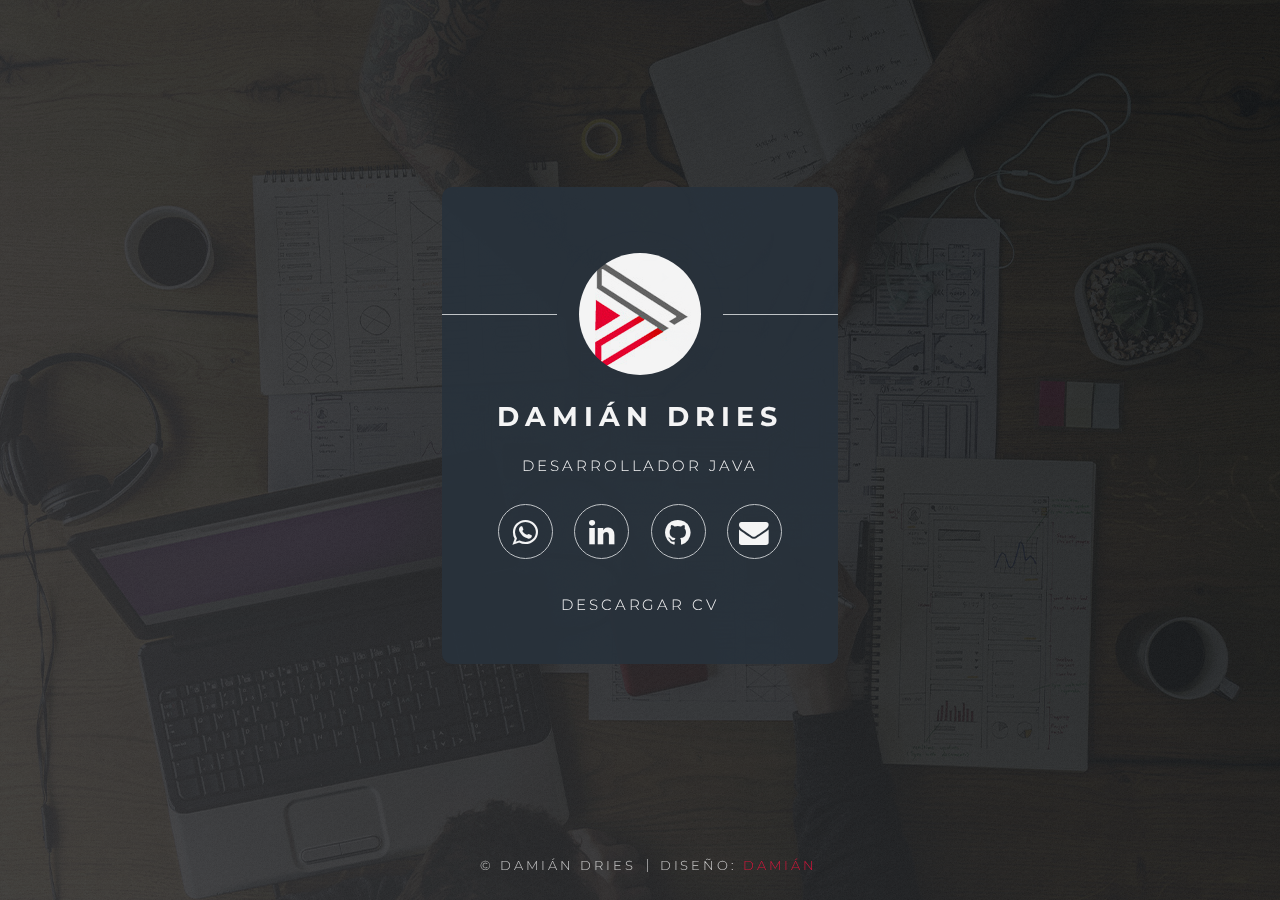
==== index.html @ bf19425d "Update index.html" ====
<!DOCTYPE HTML>
<html>

<head>
    <title>Damián Dries | Desarrollador Java</title>
    <meta charset="utf-8" />
    <meta name="viewport" content="width=device-width, initial-scale=1" />
    <link rel="icon" type="image/png" href="img/iconweb.png" />
    <link rel="stylesheet" href="assets/css/main.css" />
    <noscript><link rel="stylesheet" href="assets/css/noscript.css" /></noscript>

</head>

<body class="is-loading">

    <!-- Wrapper -->
    <div id="wrapper">

        <!-- Main -->
        <section id="main">
            <header>
                <span class="avatar"><img src="img/avatar.jpg" alt="" /></span>
                <h1>Damián Dries</h1>
                <p>Desarrollador Java</p>
            </header>
		
            <footer>
                <ul class="icons">
                    <li><a href="https://api.whatsapp.com/send?phone=542625411600" target="blank" class="fa-whatsapp">Whatsapp</a></li>
                    <li><a href="https://www.linkedin.com/in/damian-dries" target="blank" class="fa-linkedin">Linkedin</a></li>
                    <li><a href="https://github.com/3ddevelooper/" target="blank" class="fas fa-github">Github</a></li>
                    <li><a href="mailto:damian2014@gmail.com" target="blank" class="fas fa-envelope">Email</a></li>
                </ul>
            </footer>
	    <a class="cv" href="docs/Curriculum Vitae - Damián Dries.pdf" target="blank" class="cta">Descargar CV</a>
        </section>

        <!-- Footer -->
        <footer id="footer">
            <ul class="copyright">
                <li>&copy; Damián Dries</li>
                <li>Diseño: <span>Damián</span></li>
            </ul>
        </footer>

    </div>

    <!-- Scripts -->
    <script>
        if ('addEventListener' in window) {
            window.addEventListener('load', function() {
                document.body.className = document.body.className.replace(/\bis-loading\b/, '');
            });
            document.body.className += (navigator.userAgent.match(/(MSIE|rv:11\.0)/) ? ' is-ie' : '');
        }
    </script>

</body>

</html>
---- assets/css/main.css ----
@charset "UTF-8";
@import url(font-awesome.min.css);
@import 'https://fonts.googleapis.com/css?family=Montserrat:300, 400, 700&display=swap';

/* Reset */

html,
body,
div,
span,
applet,
object,
iframe,
h1,
h2,
h3,
h4,
h5,
h6,
p,
blockquote,
pre,
a,
abbr,
acronym,
address,
big,
cite,
code,
del,
dfn,
em,
img,
ins,
kbd,
q,
s,
samp,
small,
strike,
strong,
sub,
sup,
tt,
var,
b,
u,
i,
center,
dl,
dt,
dd,
ol,
ul,
li,
fieldset,
form,
label,
legend,
table,
caption,
tbody,
tfoot,
thead,
tr,
th,
td,
article,
aside,
canvas,
details,
embed,
figure,
figcaption,
footer,
header,
hgroup,
menu,
nav,
output,
ruby,
section,
summary,
time,
mark,
audio,
video {
    margin: 0;
    padding: 0;
    border: 0;
    font-size: 100%;
    font-family: 'Montserrat', sans-serif;
    vertical-align: baseline;
}

article,
aside,
details,
figcaption,
figure,
footer,
header,
hgroup,
menu,
nav,
section {
    display: block;
}

body {
    line-height: 1;
}
.cv {
    color: #ffffff;
    font-family: 'Montserrat', sans-serif;
}

ol,
ul {
    list-style: none;
}

blockquote,
q {
    quotes: none;
}

blockquote:before,
blockquote:after,
q:before,
q:after {
    content: '';
    content: none;
}

table {
    border-collapse: collapse;
    border-spacing: 0;
}

body {
    -webkit-text-size-adjust: none;
}

span {
    color: crimson;
}


/* Box Model */

*,
*:before,
*:after {
    -moz-box-sizing: border-box;
    -webkit-box-sizing: border-box;
    box-sizing: border-box;
}


/* Basic */

@media screen and (max-width: 480px) {
    html,
    body {
        min-width: 320px;
    }
}

body.is-loading *,
body.is-loading *:before,
body.is-loading *:after {
    -moz-animation: none !important;
    -webkit-animation: none !important;
    -ms-animation: none !important;
    animation: none !important;
    -moz-transition: none !important;
    -webkit-transition: none !important;
    -ms-transition: none !important;
    transition: none !important;
}

html {
    height: 100%;
}

body {
    height: 100%;
    background-color: #ffffff;
    background-image: url("images/overlay.png"), -moz-linear-gradient(60deg, rgba(46, 44, 44, 0.904) 5%, rgba(11, 12, 12, 0.904)), url("../../img/bg.jpg");
    background-image: url("images/overlay.png"), -webkit-linear-gradient(60deg, rgba(46, 44, 44, 0.904) 5%, rgba(11, 12, 12, 0.904)), url("../../img/bg.jpg");
    background-image: url("images/overlay.png"), -ms-linear-gradient(60deg, rgba(46, 44, 44, 0.904) 5%, rgba(11, 12, 12, 0.904)), url("../../img/bg.jpg");
    background-image: url("images/overlay.png"), linear-gradient(60deg, rgba(46, 44, 44, 0.904) 5%, rgba(11, 12, 12, 0.904)), url("../../img/bg.jpg");
    background-repeat: repeat, no-repeat, no-repeat;
    background-size: 100px 100px, cover, cover;
    background-position: top left, center center, bottom center;
    background-attachment: fixed, fixed, fixed;
}

body:after {
    content: '';
    display: block;
    position: fixed;
    top: 0;
    left: 0;
    width: 100%;
    height: inherit;
    opacity: 0;
    z-index: 1;
    background-color: #ffffff;
    background-image: url("images/overlay.png"), -moz-linear-gradient(60deg, rgba(46, 44, 44, 0.904) 5%, rgba(11, 12, 12, 0.904));
    background-image: url("images/overlay.png"), -webkit-linear-gradient(60deg, rgba(46, 44, 44, 0.904) 5%, rgba(11, 12, 12, 0.904));
    background-image: url("images/overlay.png"), -ms-linear-gradient(60deg, rgba(46, 44, 44, 0.904) 5%, rgba(11, 12, 12, 0.904));
    background-image: url("images/overlay.png"), linear-gradient(60deg, rgba(46, 44, 44, 0.904) 5%, rgba(11, 12, 12, 0.904));
    background-repeat: repeat, no-repeat;
    background-size: 100px 100px, cover;
    background-position: top left, center center;
    -moz-transition: opacity 1.75s ease-out;
    -webkit-transition: opacity 1.75s ease-out;
    -ms-transition: opacity 1.75s ease-out;
    transition: opacity 1.75s ease-out;
}

body.is-loading:after {
    opacity: 1;
}


/* Type */

body,
input,
select,
textarea {
    color: #414f57;
    font-family: "Source Sans Pro", Helvetica, sans-serif;
    font-size: 14pt;
    font-weight: 300;
    line-height: 2;
    letter-spacing: 0.2em;
    text-transform: uppercase;
}

@media screen and (max-width: 1680px) {
    body,
    input,
    select,
    textarea {
        font-size: 11pt;
    }
}

@media screen and (max-width: 480px) {
    body,
    input,
    select,
    textarea {
        font-size: 10pt;
        line-height: 1.75;
    }
}

a {
    -moz-transition: color 0.2s ease, border-color 0.2s ease;
    -webkit-transition: color 0.2s ease, border-color 0.2s ease;
    -ms-transition: color 0.2s ease, border-color 0.2s ease;
    transition: color 0.2s ease, border-color 0.2s ease;
    color: inherit;
    text-decoration: none;
}

a:before {
    -moz-transition: color 0.2s ease, text-shadow 0.2s ease;
    -webkit-transition: color 0.2s ease, text-shadow 0.2s ease;
    -ms-transition: color 0.2s ease, text-shadow 0.2s ease;
    transition: color 0.2s ease, text-shadow 0.2s ease;
}

a:hover {
    color: crimson;
}

strong,
b {
    color: #313f47;
}

em,
i {
    font-style: italic;
}

p {
    color: #ffffff;
    margin: 0 0 1.5em 0;
}

h1,
h2,
h3,
h4,
h5,
h6 {
    color: #ffffff;
    line-height: 1.5;
    margin: 0 0 0.75em 0;
}

h1 a,
h2 a,
h3 a,
h4 a,
h5 a,
h6 a {
    color: inherit;
    text-decoration: none;
}

h1 {
    font-size: 1.85em;
    letter-spacing: 0.22em;
    margin: 0 0 0.525em 0;
}

h2 {
    font-size: 1.25em;
}

h3 {
    font-size: 1em;
}

h4 {
    font-size: 1em;
}

h5 {
    font-size: 1em;
}

h6 {
    font-size: 1em;
}

@media screen and (max-width: 480px) {
    h1 {
        font-size: 1.65em;
    }
}

sub {
    font-size: 0.8em;
    position: relative;
    top: 0.5em;
}

sup {
    font-size: 0.8em;
    position: relative;
    top: -0.5em;
}

hr {
    border: 0;
    border-bottom: solid 1px #c8cccf;
    margin: 3em 0;
}


/* Form */

form {
    margin: 0 0 1.5em 0;
}

form>.field {
    margin: 0 0 1.5em 0;
}

form>.field> :last-child {
    margin-bottom: 0;
}

label {
    color: #313f47;
    display: block;
    font-size: 0.9em;
    margin: 0 0 0.75em 0;
}

input[type="text"],
input[type="password"],
input[type="email"],
input[type="tel"],
select,
textarea {
    -moz-appearance: none;
    -webkit-appearance: none;
    -ms-appearance: none;
    appearance: none;
    border-radius: 4px;
    border: solid 1px #c8cccf;
    color: inherit;
    display: block;
    outline: 0;
    padding: 0 1em;
    text-decoration: none;
    width: 100%;
}

input[type="text"]:invalid,
input[type="password"]:invalid,
input[type="email"]:invalid,
input[type="tel"]:invalid,
select:invalid,
textarea:invalid {
    box-shadow: none;
}

input[type="text"]:focus,
input[type="password"]:focus,
input[type="email"]:focus,
input[type="tel"]:focus,
select:focus,
textarea:focus {
    border-color: crimson;
}

.select-wrapper {
    text-decoration: none;
    display: block;
    position: relative;
}

.select-wrapper:before {
    content: "";
    -moz-osx-font-smoothing: grayscale;
    -webkit-font-smoothing: antialiased;
    font-family: FontAwesome;
    font-style: normal;
    font-weight: normal;
    text-transform: none !important;
}

.select-wrapper:before {
    color: #c8cccf;
    display: block;
    height: 2.75em;
    line-height: 2.75em;
    pointer-events: none;
    position: absolute;
    right: 0;
    text-align: center;
    top: 0;
    width: 2.75em;
}

.select-wrapper select::-ms-expand {
    display: none;
}

input[type="text"],
input[type="password"],
input[type="email"],
select {
    height: 2.75em;
}

textarea {
    padding: 0.75em 1em;
}

input[type="checkbox"],
input[type="radio"] {
    -moz-appearance: none;
    -webkit-appearance: none;
    -ms-appearance: none;
    appearance: none;
    display: block;
    float: left;
    margin-right: -2em;
    opacity: 0;
    width: 1em;
    z-index: -1;
}

input[type="checkbox"]+label,
input[type="radio"]+label {
    text-decoration: none;
    color: #414f57;
    cursor: pointer;
    display: inline-block;
    font-size: 1em;
    font-weight: 300;
    padding-left: 2.4em;
    padding-right: 0.75em;
    position: relative;
}

input[type="checkbox"]+label:before,
input[type="radio"]+label:before {
    -moz-osx-font-smoothing: grayscale;
    -webkit-font-smoothing: antialiased;
    font-family: FontAwesome;
    font-style: normal;
    font-weight: normal;
    text-transform: none !important;
}

input[type="checkbox"]+label:before,
input[type="radio"]+label:before {
    border-radius: 4px;
    border: solid 1px #c8cccf;
    content: '';
    display: inline-block;
    height: 1.65em;
    left: 0;
    line-height: 1.58125em;
    position: absolute;
    text-align: center;
    top: 0.15em;
    width: 1.65em;
}

input[type="checkbox"]:checked+label:before,
input[type="radio"]:checked+label:before {
    color: crimson;
    content: '\f00c';
}

input[type="checkbox"]:focus+label:before,
input[type="radio"]:focus+label:before {
    border-color: crimson;
}

input[type="checkbox"]+label:before {
    border-radius: 4px;
}

input[type="radio"]+label:before {
    border-radius: 100%;
}

::-webkit-input-placeholder {
    color: #616f77 !important;
    opacity: 1.0;
}

:-moz-placeholder {
    color: #616f77 !important;
    opacity: 1.0;
}

::-moz-placeholder {
    color: #616f77 !important;
    opacity: 1.0;
}

:-ms-input-placeholder {
    color: #616f77 !important;
    opacity: 1.0;
}

.formerize-placeholder {
    color: #616f77 !important;
    opacity: 1.0;
}


/* Icon */

.icon {
    text-decoration: none;
    position: relative;
    border-bottom: none;
}

.icon:before {
    -moz-osx-font-smoothing: grayscale;
    -webkit-font-smoothing: antialiased;
    font-family: 'Montserrat', sans-serif;
    font-style: normal;
    font-weight: normal;
    text-transform: none !important;
}

.icon>.label {
    display: none;
}


/* List */

ol {
    list-style: decimal;
    margin: 0 0 1.5em 0;
    padding-left: 1.25em;
}

ol li {
    padding-left: 0.25em;
}

ul {
    list-style: disc;
    margin: 0 0 1.5em 0;
    padding-left: 1em;
}

ul li {
    padding-left: 0.5em;
}

ul.alt {
    list-style: none;
    padding-left: 0;
}

ul.alt li {
    border-top: solid 1px #c8cccf;
    padding: 0.5em 0;
}

ul.alt li:first-child {
    border-top: 0;
    padding-top: 0;
}

ul.icons {
    cursor: default;
    list-style: none;
    padding-left: 0;
    margin-top: -0.675em;
}

ul.icons li {
    display: inline-block;
    padding: 0.675em 0.5em;
}

ul.icons li a {
    text-decoration: none;
    position: relative;
    display: block;
    width: 3.75em;
    height: 3.75em;
    border-radius: 100%;
    border: solid 1px #c8cccf;
    line-height: 3.75em;
    overflow: hidden;
    text-align: center;
    text-indent: 3.75em;
    white-space: nowrap;
}

ul.icons li a:before {
    -moz-osx-font-smoothing: grayscale;
    -webkit-font-smoothing: antialiased;
    font-family: FontAwesome;
    font-style: normal;
    font-weight: normal;
    text-transform: none !important;
}

ul.icons li a:before {
    color: #ffffff;
    /*text-shadow: 1.25px 0px 0px #c8cccf, -1.25px 0px 0px #c8cccf, 0px 1.25px 0px #c8cccf, 0px -1.25px 0px #c8cccf;*/
}

ul.icons li a:hover:before {
    text-shadow: 1.25px 0px 0px crimson, -1.25px 0px 0px crimson, 0px 1.25px 0px crimson, 0px -1.25px 0px crimson;
}

ul.icons li a:before {
    position: absolute;
    top: 0;
    left: 0;
    width: inherit;
    height: inherit;
    font-size: 1.85rem;
    line-height: inherit;
    text-align: center;
    text-indent: 0;
}

ul.icons li a:hover {
    border-color: crimson;
}

@media screen and (max-width: 480px) {
    ul.icons li a:before {
        font-size: 1.5rem;
    }
}

ul.actions {
    cursor: default;
    list-style: none;
    padding-left: 0;
}

ul.actions li {
    display: inline-block;
    padding: 0 0.75em 0 0;
    vertical-align: middle;
}

ul.actions li:last-child {
    padding-right: 0;
}

dl {
    margin: 0 0 1.5em 0;
}

dl dt {
    display: block;
    margin: 0 0 0.75em 0;
}

dl dd {
    margin-left: 1.5em;
}


/* Button */

input[type="submit"],
input[type="reset"],
input[type="button"],
button,
.button {
    -moz-appearance: none;
    -webkit-appearance: none;
    -ms-appearance: none;
    appearance: none;
    -moz-transition: background-color 0.2s ease-in-out, border-color 0.2s ease-in-out, color 0.2s ease-in-out;
    -webkit-transition: background-color 0.2s ease-in-out, border-color 0.2s ease-in-out, color 0.2s ease-in-out;
    -ms-transition: background-color 0.2s ease-in-out, border-color 0.2s ease-in-out, color 0.2s ease-in-out;
    transition: background-color 0.2s ease-in-out, border-color 0.2s ease-in-out, color 0.2s ease-in-out;
    display: inline-block;
    height: 2.75em;
    line-height: 2.75em;
    padding: 0 1.5em;
    background-color: transparent;
    border-radius: 4px;
    border: solid 1px #c8cccf;
    color: #414f57 !important;
    cursor: pointer;
    text-align: center;
    text-decoration: none;
    white-space: nowrap;
}

input[type="submit"]:hover,
input[type="reset"]:hover,
input[type="button"]:hover,
button:hover,
.button:hover {
    border-color: crimson;
    color: crimson !important;
}

input[type="submit"].icon,
input[type="reset"].icon,
input[type="button"].icon,
button.icon,
.button.icon {
    padding-left: 1.35em;
}

input[type="submit"].icon:before,
input[type="reset"].icon:before,
input[type="button"].icon:before,
button.icon:before,
.button.icon:before {
    margin-right: 0.5em;
}

input[type="submit"].fit,
input[type="reset"].fit,
input[type="button"].fit,
button.fit,
.button.fit {
    display: block;
    width: 100%;
    margin: 0 0 0.75em 0;
}

input[type="submit"].small,
input[type="reset"].small,
input[type="button"].small,
button.small,
.button.small {
    font-size: 0.8em;
}

input[type="submit"].big,
input[type="reset"].big,
input[type="button"].big,
button.big,
.button.big {
    font-size: 1.35em;
}

input[type="submit"].disabled,
input[type="submit"]:disabled,
input[type="reset"].disabled,
input[type="reset"]:disabled,
input[type="button"].disabled,
input[type="button"]:disabled,
button.disabled,
button:disabled,
.button.disabled,
.button:disabled {
    -moz-pointer-events: none;
    -webkit-pointer-events: none;
    -ms-pointer-events: none;
    pointer-events: none;
    opacity: 0.5;
}


/* Main */

#main {
    position: relative;
    max-width: 100%;
    min-width: 27em;
    padding: 4.5em 3em 3em 3em;
    background: #29323c;
    border-radius: 10px;
    cursor: default;
    opacity: 0.95;
    text-align: center;
    -moz-transform-origin: 50% 50%;
    -webkit-transform-origin: 50% 50%;
    -ms-transform-origin: 50% 50%;
    transform-origin: 50% 50%;
    -moz-transform: rotateX(0deg);
    -webkit-transform: rotateX(0deg);
    -ms-transform: rotateX(0deg);
    transform: rotateX(0deg);
    -moz-transition: opacity 1s ease, -moz-transform 1s ease;
    -webkit-transition: opacity 1s ease, -webkit-transform 1s ease;
    -ms-transition: opacity 1s ease, -ms-transform 1s ease;
    transition: opacity 1s ease, transform 1s ease;
}

#main .avatar {
    position: relative;
    display: block;
    margin-bottom: 1.5em;
}

#main .avatar img {
    display: block;
    margin: 0 auto;
    border-radius: 100%;
    box-shadow: 0 0 0 1.5em #29323c;
}

#main .avatar:before {
    content: '';
    display: block;
    position: absolute;
    top: 50%;
    left: -3em;
    width: calc(100% + 6em);
    height: 1px;
    z-index: -1;
    background: #c8cccf;
}

@media screen and (max-width: 480px) {
    #main {
        min-width: 0;
        width: 100%;
        padding: 4em 2em 2.5em 2em;
    }
    #main .avatar:before {
        left: -2em;
        width: calc(100% + 4em);
    }
}

body.is-loading #main {
    opacity: 0;
    -moz-transform: rotateX(15deg);
    -webkit-transform: rotateX(15deg);
    -ms-transform: rotateX(15deg);
    transform: rotateX(15deg);
}


/* Footer */

#footer {
    -moz-align-self: -moz-flex-end;
    -webkit-align-self: -webkit-flex-end;
    -ms-align-self: -ms-flex-end;
    align-self: flex-end;
    width: 100%;
    padding: 1.5em 0 0 0;
    color: rgba(255, 255, 255, 0.75);
    cursor: default;
    text-align: center;
}

#footer .copyright {
    margin: 0;
    padding: 0;
    font-size: 0.9em;
    list-style: none;
}

#footer .copyright li {
    display: inline-block;
    margin: 0 0 0 0.45em;
    padding: 0 0 0 0.85em;
    border-left: solid 1px rgba(255, 255, 255, 0.5);
    line-height: 1;
}

#footer .copyright li:first-child {
    border-left: 0;
}


/* Wrapper */

#wrapper {
    display: -moz-flex;
    display: -webkit-flex;
    display: -ms-flex;
    display: flex;
    -moz-align-items: center;
    -webkit-align-items: center;
    -ms-align-items: center;
    align-items: center;
    -moz-justify-content: space-between;
    -webkit-justify-content: space-between;
    -ms-justify-content: space-between;
    justify-content: space-between;
    -moz-flex-direction: column;
    -webkit-flex-direction: column;
    -ms-flex-direction: column;
    flex-direction: column;
    -moz-perspective: 1000px;
    -webkit-perspective: 1000px;
    -ms-perspective: 1000px;
    perspective: 1000px;
    position: relative;
    min-height: 100%;
    padding: 1.5em;
    z-index: 2;
}

#wrapper>* {
    z-index: 1;
}

#wrapper:before {
    content: '';
    display: block;
}

@media screen and (max-width: 360px) {
    #wrapper {
        padding: 0.75em;
    }
}

body.is-ie #wrapper {
    height: 100%;
}
---- assets/css/noscript.css ----
/* Basic */

body:after {
    display: none;
}


/* Main */

#main {
    -moz-transform: none !important;
    -webkit-transform: none !important;
    -ms-transform: none !important;
    transform: none !important;
    opacity: 1 !important;
}
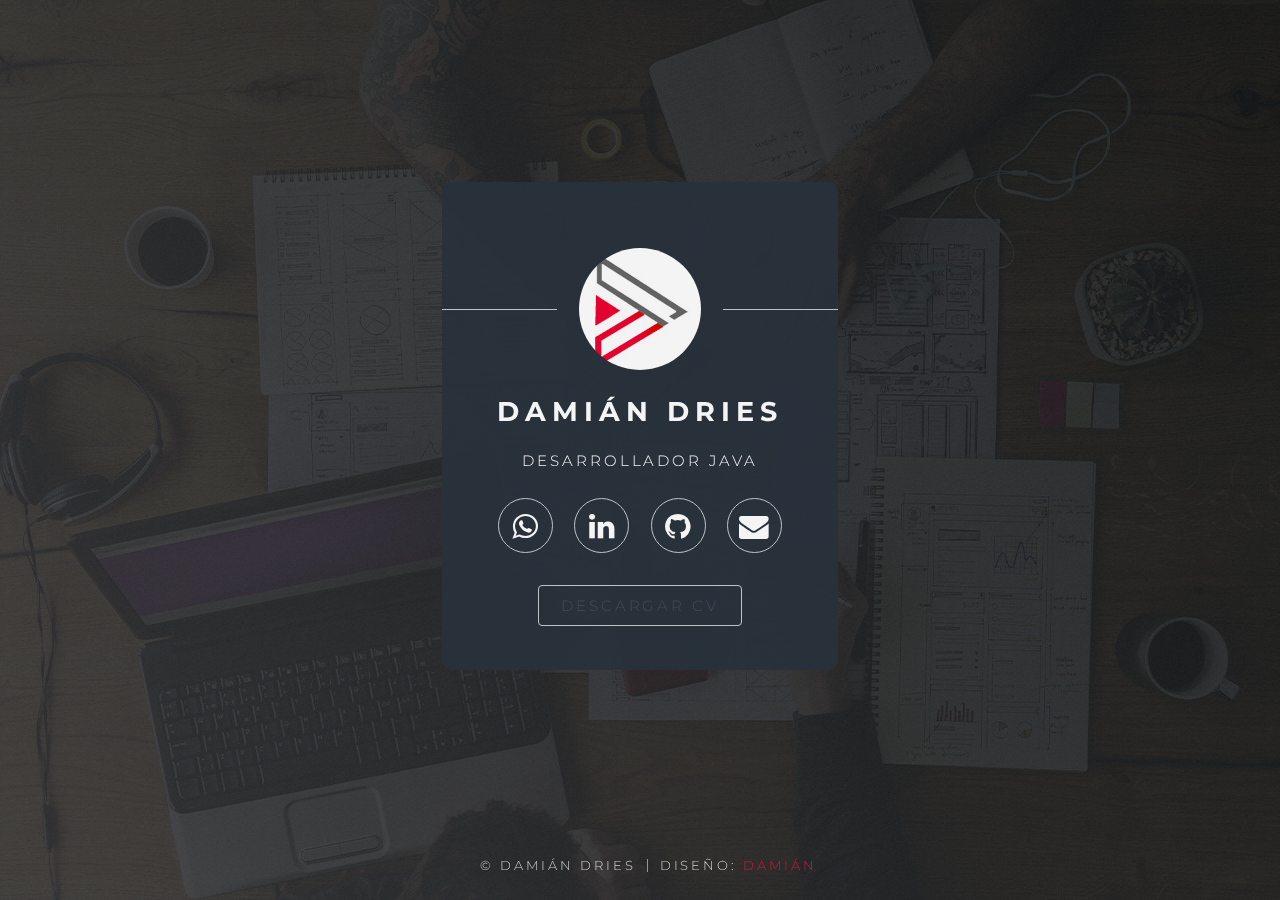
==== commit 96563fa7: "Update index.html" ====
--- a/index.html
+++ b/index.html
@@ -32,7 +32,9 @@
                     <li><a href="mailto:damian2014@gmail.com" target="blank" class="fas fa-envelope">Email</a></li>
                 </ul>
             </footer>
-	    <a class="cv" href="docs/Curriculum Vitae - Damián Dries.pdf" target="blank" class="cta">Descargar CV</a>
+	    <div class="button">
+                <a href="docs/Curriculum Vitae  - Damián Dries.pdf" target="blank" class="cta">Descargar CV</a>
+            </div>
         </section>
 
         <!-- Footer -->
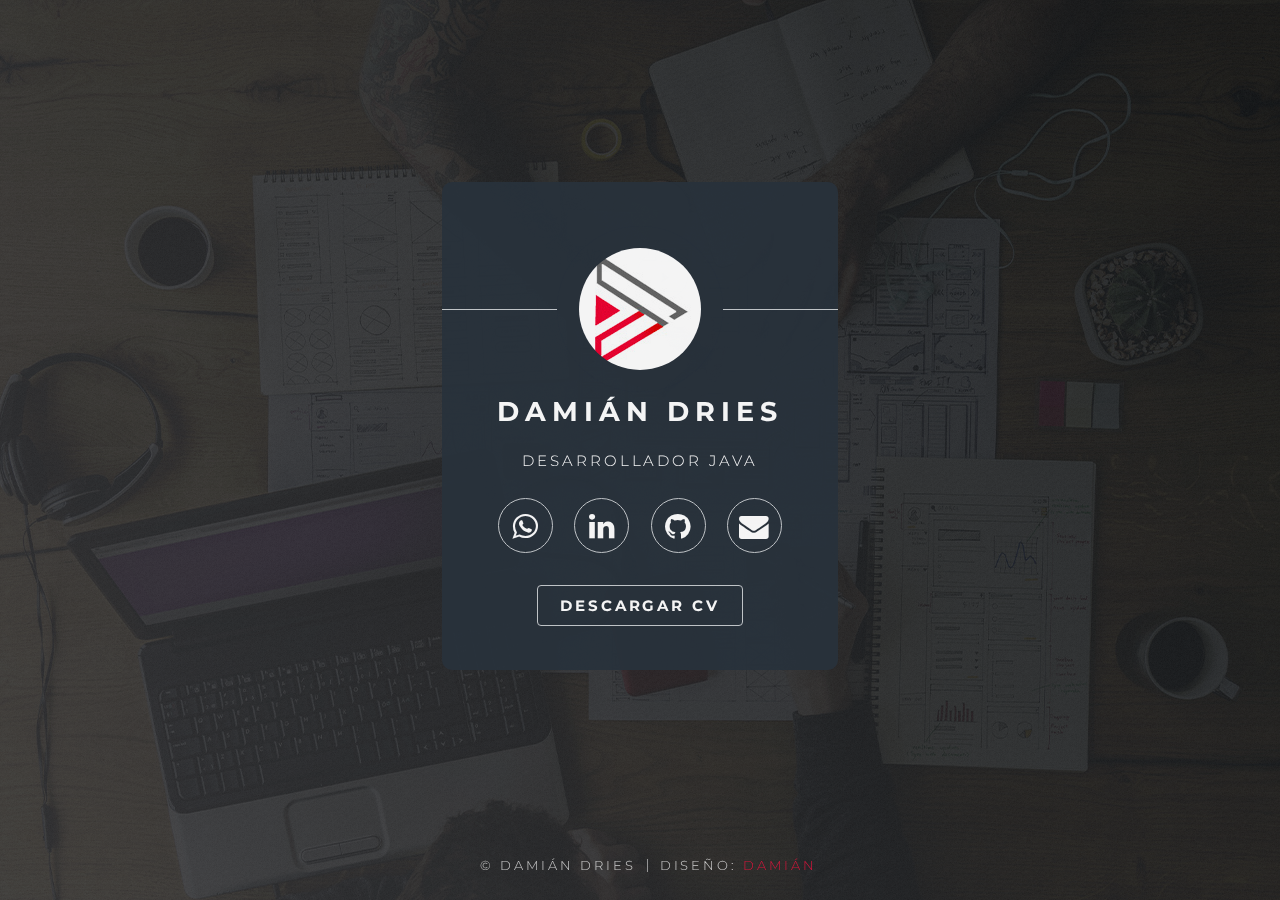
==== commit 697a7bde: "Update index.html" ====
--- a/index.html
+++ b/index.html
@@ -33,7 +33,7 @@
                 </ul>
             </footer>
 	    <div class="button">
-                <a href="docs/Curriculum Vitae  - Damián Dries.pdf" target="blank" class="cta">Descargar CV</a>
+                <a href="docs/Curriculum Vitae-Damián Dries.pdf" target="blank" class="cta">Descargar CV</a>
             </div>
         </section>
 
--- a/assets/css/main.css
+++ b/assets/css/main.css
@@ -745,7 +745,8 @@
     background-color: transparent;
     border-radius: 4px;
     border: solid 1px #c8cccf;
-    color: #414f57 !important;
+    color: #ffffff !important;
+    font-weight: bold;
     cursor: pointer;
     text-align: center;
     text-decoration: none;
@@ -759,6 +760,7 @@
 .button:hover {
     border-color: crimson;
     color: crimson !important;
+    font-weight: bold;
 }
 
 input[type="submit"].icon,
